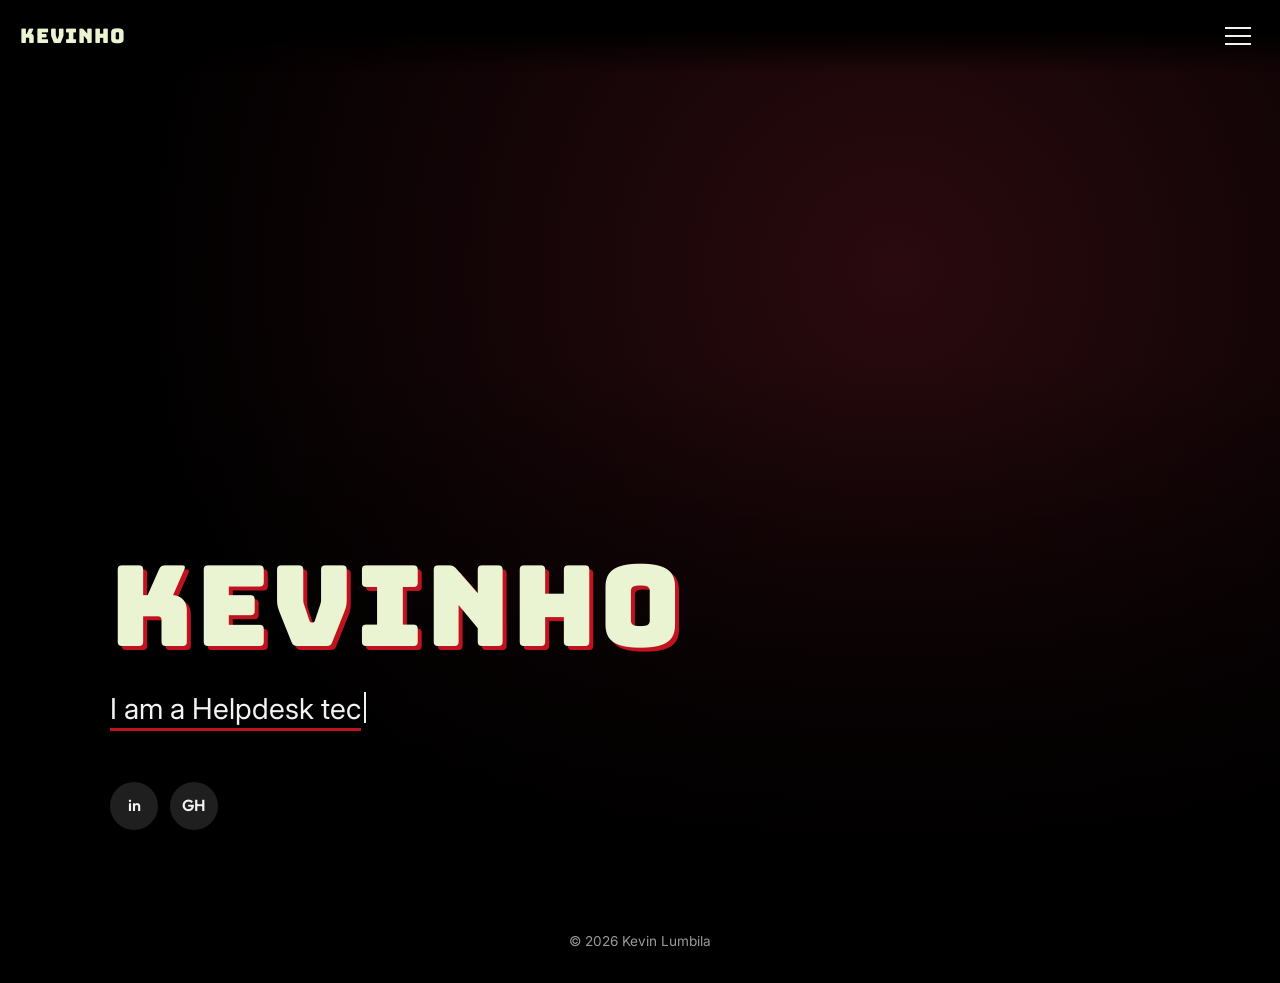
==== index.html @ be84dbb2 "Add K3Tel brand story and gallery" ====
<!DOCTYPE html>
<html lang="en">
<head>
<meta charset="utf-8">
<meta name="viewport" content="width=device-width, initial-scale=1, viewport-fit=cover">
<title>Kevinho — Portfolio</title>
<link rel="preconnect" href="https://fonts.googleapis.com">
<link href="https://fonts.googleapis.com/css2?family=Bungee&family=Outfit:wght@400;600;800&family=Inter:wght@400;500&display=swap" rel="stylesheet">
<style>
:root{--bg:#000;--panel:#1a1a1a;--line:#2a2a2a;--text:#f2f2f2;--mute:#9a9a9a;--red:#c1121f;--dark-red:#7a0c13;--cream:#eaf4d3;
--head:'Outfit','Helvetica Neue',Arial,sans-serif;--name:'Bungee','Outfit',sans-serif;--body:'Inter',-apple-system,'Segoe UI',Arial,sans-serif}
*{box-sizing:border-box;margin:0;padding:0}
html{scroll-behavior:smooth}
body{background:var(--bg);color:var(--text);font-family:var(--body);line-height:1.7;min-height:100vh}
a{color:inherit;text-decoration:none}
header{position:fixed;top:0;left:0;right:0;z-index:20;display:flex;justify-content:space-between;align-items:center;padding:calc(14px + env(safe-area-inset-top,0px)) 20px 14px;background:linear-gradient(#000 40%,transparent)}
.logo{font-family:var(--name);font-weight:400;font-size:1.25rem;letter-spacing:.04em;color:var(--cream)}
.logo b{color:var(--red)}
#burger{background:none;border:0;color:var(--text);width:44px;height:44px;cursor:pointer}
#burger span{display:block;width:26px;height:2px;background:currentColor;margin:6px auto;transition:.2s}
#burger.open span:nth-child(1){transform:translateY(8px) rotate(45deg)}
#burger.open span:nth-child(2){opacity:0}
#burger.open span:nth-child(3){transform:translateY(-8px) rotate(-45deg)}
nav{position:fixed;top:calc(72px + env(safe-area-inset-top,0px));right:20px;z-index:20;background:var(--panel);border:1px solid var(--line);border-radius:12px;padding:10px 0;min-width:210px;display:none}
nav.open{display:block}
nav a{display:block;padding:12px 28px;font-family:var(--head);font-size:1.1rem}
nav a.on{color:#e5173f}
nav a:focus-visible,#burger:focus-visible,.card:focus-visible,.btn:focus-visible{outline:2px solid var(--cream);outline-offset:3px}
main{display:none;padding:calc(110px + env(safe-area-inset-top,0px)) 20px 80px;max-width:1100px;margin:0 auto}
main.on{display:block}
#home{max-width:none;padding:0;min-height:100vh;position:relative;overflow:hidden;background:radial-gradient(circle at 70% 30%,#2a0a0e,#000 70%)}
#home.on{display:flex;align-items:flex-end}
#home .bg{position:absolute;inset:0;background:url(images/hero.jpg) center/cover;filter:grayscale(1) contrast(1.1);opacity:.55}
#home .shade{position:absolute;inset:0;background:linear-gradient(transparent 40%,#000 100%)}
.hero{position:relative;padding:0 20px calc(70px + env(safe-area-inset-bottom,0px));width:100%;max-width:1100px;margin:0 auto}
.hero h1{font-family:var(--name);font-weight:400;font-size:clamp(2.7rem,12vw,7rem);line-height:1.08;color:var(--cream);letter-spacing:.02em;text-shadow:4px 4px 0 var(--red)}
.type{font-size:clamp(1.1rem,3.4vw,1.8rem);margin-top:18px;min-height:2.6em}
.type span{border-bottom:3px solid var(--red);padding-bottom:2px}
.type i{display:inline-block;width:2px;height:1.1em;background:var(--text);vertical-align:-.15em;margin-left:3px;animation:blink 1s steps(1) infinite}
@keyframes blink{50%{opacity:0}}
.social{display:flex;gap:12px;margin-top:22px}
.social a{width:48px;height:48px;border-radius:50%;background:rgba(255,255,255,.12);display:grid;place-items:center;font-family:var(--head);font-weight:600}
.social a:hover{background:var(--red)}
h2.t{font-family:var(--head);font-weight:800;font-size:clamp(2.2rem,7vw,3.6rem);line-height:1.1}
h2.t::after{content:"";display:block;width:60px;height:5px;background:var(--dark-red);margin:14px 0 40px}
#about p{color:#cfcfcf;font-size:1.05rem;margin-bottom:22px;max-width:70ch}
.chips{display:flex;flex-wrap:wrap;gap:10px;margin-top:30px}
.chips span{border:1px solid var(--line);background:var(--panel);padding:6px 14px;border-radius:99px;font-size:.9rem}
.cert{margin-top:36px;border-left:4px solid var(--dark-red);background:var(--panel);padding:18px 22px;max-width:70ch}
.cert small{color:var(--mute)}
.grid{display:grid;grid-template-columns:repeat(auto-fill,minmax(290px,1fr));gap:34px}
.card{display:block;cursor:pointer;background:none;border:0;color:inherit;text-align:left;font:inherit}
.card .img{border-radius:28px;overflow:hidden;aspect-ratio:1;background:var(--panel)}
.card .img svg,.card .img img{width:100%;height:100%;display:block;object-fit:cover;transition:transform .35s}
.card:hover .img svg,.card:hover .img img{transform:scale(1.05)}
.card .img img.k3tel-logo{object-fit:contain;background:#111;padding:18px}
.card h3{font-family:var(--head);font-size:1.25rem;margin-top:14px;text-transform:uppercase;letter-spacing:.02em}
.card small{color:var(--mute)}
.back{color:var(--mute);letter-spacing:.12em;text-transform:uppercase;font-size:.9rem;display:inline-block;margin-bottom:28px;cursor:pointer;background:none;border:0;font-family:var(--body)}
.back:hover{color:var(--text)}
.info{background:var(--panel);border-left:6px solid var(--dark-red);padding:30px 34px;margin:34px 0;max-width:640px}
.info h4{color:var(--dark-red);letter-spacing:.18em;font-size:.85rem;margin-bottom:18px}
.info dt{color:var(--mute);letter-spacing:.12em;font-size:.8rem;text-transform:uppercase;margin-top:16px}
.info dd{font-size:1.1rem;font-weight:500;padding-bottom:14px;border-bottom:1px solid var(--line)}
.info dd:last-child{border:0}
.detail h3{font-family:var(--head);font-size:1.6rem;margin:20px 0 14px;max-width:30ch;line-height:1.25}
.detail p{color:#cfcfcf;max-width:70ch;margin-bottom:18px}
.cover{border-radius:28px;overflow:hidden;max-width:560px;aspect-ratio:1}
.cover svg,.cover img{width:100%;height:100%;display:block;object-fit:contain}
.btn{display:inline-block;background:var(--red);color:#fff;padding:13px 26px;border-radius:99px;font-weight:500;margin:10px 12px 0 0}
.btn.ghost{background:none;border:1px solid var(--mute)}
.gal{display:grid;grid-template-columns:repeat(auto-fill,minmax(280px,1fr));gap:20px;margin-top:20px}
.gal img{width:100%;display:block;border-radius:6px}
.empty{border:1px dashed var(--line);padding:34px;color:var(--mute);border-radius:12px;max-width:60ch}
.empty code{color:var(--cream)}
iframe{width:100%;height:80vh;border:1px solid var(--line);border-radius:8px;background:#fff;margin-top:20px}
footer{text-align:center;color:var(--mute);font-size:.85rem;padding:30px 20px calc(30px + env(safe-area-inset-bottom,0px))}
@media(prefers-reduced-motion:reduce){*{animation:none!important;transition:none!important}html{scroll-behavior:auto}}
</style>
</head>
<body>
<header><a class="logo" href="#home" aria-label="Kevinho home">Kevinho</a><button id="burger" aria-label="Menu" aria-expanded="false"><span></span><span></span><span></span></button></header>
<nav id="nav"><a href="#home">Home</a><a href="#about">About</a><a href="#portfolio">Portfolio</a><a href="#photography">Photography</a><a href="#resume">Resume</a></nav>

<main id="home">
 <div class="bg"></div><div class="shade"></div>
 <div class="hero">
  <h1>Kevinho</h1>
  <div class="type" aria-live="off"><span id="typed"></span><i></i></div>
  <div class="social">
   <a href="https://www.linkedin.com/in/kevin-lumbila-43312b387" aria-label="LinkedIn" target="_blank" rel="noopener">in</a>
   <a href="https://github.com/lumbilak65-sketch" aria-label="GitHub" target="_blank" rel="noopener">GH</a>
  </div>
 </div>
</main>

<main id="about">
 <h2 class="t">About</h2>
 <p>I'm an IT support professional with nearly three years of Tier 1 and Tier 2 experience helping users in person and remotely. I troubleshoot hardware, software, accounts, access, connectivity, and cloud applications, and I know when to document clearly and escalate complex issues.</p>
 <p>I've supported teams in busy service environments using ticketing tools such as ServiceNow, Zendesk, and Jira. My experience also includes Windows and macOS support, identity and access tools, device management, onboarding and offboarding, asset tracking, and security-conscious support practices.</p>
 <p>My background in graphic design has played a major role in how I approach technology, development, and problem-solving. I built my own clothing brand by creating and applying graphic design concepts, which strengthened my creativity, attention to detail, and understanding of visual communication.</p>
 <p>I also apply those design principles in IT support by understanding the user’s perspective, identifying their needs, and finding solutions that are not only technically effective but also simple and intuitive to use. This combination of graphic design and IT experience allows me to bridge the gap between technology and user experience, creating solutions that are both functional and user-friendly.</p>
 <div class="cert"><strong>AWS Certified CloudOps Engineer – Associate</strong><br><small>Amazon Web Services · Issued August 2026 · Expires August 2029</small></div>
 <div class="chips"><span>ServiceNow</span><span>Zendesk</span><span>Jira</span><span>Okta</span><span>Entra ID</span><span>Jamf / Intune</span><span>AWS</span><span>Python</span><span>Terraform</span><span>GitHub Actions</span><span>Graphic design</span><span>Photography</span></div>
</main>

<main id="portfolio"></main>
<main id="photography"></main>
<main id="resume"></main>
<footer>© 2026 Kevin Lumbila</footer>

<script>
/* ===== EDIT ME: photos and resume ===== */
const PHOTOS=[];            // e.g. ["images/photography/1.jpg","images/photography/2.jpg"]
const DESIGNS=["images/k3tel/IMG_1274.JPG","images/k3tel/IMG_2300.jpg","images/k3tel/IMG_2382.jpg","images/k3tel/IMG_0825.JPG","images/k3tel/IMG_0841.jpg","images/k3tel/IMG_0819 2.jpg","images/k3tel/IMG_2301.jpg","images/k3tel/k3tel-campaign.jpg","images/k3tel/k3tel-jersey-concept.jpg","images/k3tel/k3tel-collection-board.jpg"];
const ZAIRE_JERSEYS=["images/generation-zaire/IMG_9713.JPG","images/generation-zaire/IMG_9715.JPG","images/generation-zaire/IMG_0539.JPG","images/generation-zaire/IMG_3036.jpg","images/generation-zaire/IMG_0543.JPG","images/generation-zaire/IMG_0538.JPG","images/generation-zaire/A0549730-D642-46F8-A8A9-ED2E3CF4B0E2.jpg","images/generation-zaire/IMG_3086.jpg","images/generation-zaire/IMG_9605.jpg"];
const RESUME="resume.pdf";  // upload your resume to the same folder with this name
const GH="https://github.com/lumbilak65-sketch";
/* ====================================== */

const S=(c,inner)=>`<svg viewBox="0 0 400 400" xmlns="http://www.w3.org/2000/svg" role="img"><rect width="400" height="400" fill="${c}"/>${inner}</svg>`;
const covers={
helpdesk:S('#0d1b2a',`<g fill="#1b2f47" stroke="#4aa3ff" stroke-width="3"><rect x="70" y="80" width="260" height="70" rx="12"/><rect x="70" y="170" width="260" height="70" rx="12"/><rect x="70" y="260" width="260" height="70" rx="12"/></g><g fill="#4aa3ff"><circle cx="105" cy="115" r="12"/><rect x="135" y="105" width="120" height="8" rx="4"/><rect x="135" y="122" width="80" height="6" rx="3"/><circle cx="105" cy="205" r="12" fill="#ffb703"/><rect x="135" y="195" width="140" height="8" rx="4"/><circle cx="105" cy="295" r="12" fill="#3ddc97"/><rect x="135" y="285" width="100" height="8" rx="4"/></g><path d="M297 295l8 8 16-18" stroke="#3ddc97" stroke-width="6" fill="none"/>`),
monitor:S('#14091a',`<path d="M0 220h110l25-90 40 170 35-120 25 40h165" stroke="#ff4d6d" stroke-width="6" fill="none"/><g stroke="#3a2046" stroke-width="2"><path d="M0 100h400M0 200h400M0 300h400M100 0v400M200 0v400M300 0v400"/></g><circle cx="320" cy="90" r="30" fill="#ff4d6d"/><path d="M320 72v22m0 8v2" stroke="#14091a" stroke-width="6"/>`),
cicd:S('#0b1f14',`<g stroke="#3ddc97" stroke-width="4" fill="#12301f"><circle cx="60" cy="200" r="30"/><circle cx="150" cy="200" r="30"/><circle cx="240" cy="200" r="30"/><circle cx="335" cy="200" r="30" fill="#3ddc97"/></g><path d="M90 200h30M180 200h30M270 200h35" stroke="#3ddc97" stroke-width="4"/><path d="M322 200l9 9 16-17" stroke="#0b1f14" stroke-width="5" fill="none"/><g fill="#3ddc97" opacity=".5"><rect x="50" y="270" width="300" height="10" rx="5"/><rect x="50" y="295" width="200" height="10" rx="5"/></g>`),
command:S('#1f0d0d',`<g fill="#ff7b00"><rect x="60" y="230" width="40" height="90"/><rect x="120" y="180" width="40" height="140"/><rect x="180" y="250" width="40" height="70"/><rect x="240" y="140" width="40" height="180"/><rect x="300" y="200" width="40" height="120" fill="#c1121f"/></g><path d="M200 40l50 80H150z" fill="none" stroke="#ffd166" stroke-width="6"/><path d="M200 66v28m0 10v2" stroke="#ffd166" stroke-width="6"/>`),
network:S('#0a1a1f',`<g stroke="#2ec4b6" stroke-width="3"><path d="M200 200L90 90M200 200l120-100M200 200L80 310M200 200l130 110"/></g><g fill="#2ec4b6"><circle cx="90" cy="90" r="22"/><circle cx="320" cy="100" r="22"/><circle cx="80" cy="310" r="22"/><circle cx="330" cy="310" r="22"/></g><circle cx="200" cy="200" r="34" fill="#eaf4d3"/><circle cx="200" cy="200" r="60" fill="none" stroke="#2ec4b6" stroke-dasharray="6 8" stroke-width="3"/>`),
cleaner:S('#16121f',`<rect x="80" y="120" width="240" height="170" rx="14" fill="#241c36" stroke="#9d7bff" stroke-width="4"/><path d="M80 130l120 90 120-90" stroke="#9d7bff" stroke-width="4" fill="none"/><path d="M300 60l55 20v50c0 40-30 62-55 74-25-12-55-34-55-74V80z" fill="#9d7bff"/><path d="M280 135l16 16 30-32" stroke="#16121f" stroke-width="6" fill="none"/>`),
k3tel:'<img class="k3tel-logo" src="images/k3tel/IMG_0830.PNG" alt="K3TEL Division logo">',
zaire:S('#063b8f',`<rect width="400" height="400" fill="#0877c9"/><path d="M-50 340L450 60" stroke="#f7d116" stroke-width="75"/><path d="M-50 320L450 40" stroke="#ce1024" stroke-width="42"/><path d="M84 48l15 37 40 3-31 25 10 39-34-22-34 22 10-39-31-25 40-3z" fill="#f7d116"/><text x="200" y="245" text-anchor="middle" font-family="Outfit,Arial,sans-serif" font-size="35" font-weight="800" fill="#fff">GENERATION</text><text x="200" y="292" text-anchor="middle" font-family="Outfit,Arial,sans-serif" font-size="44" font-weight="800" fill="#f7d116">ZAIRE</text>`)
};

const P=[
{id:'aws-it-help-desk-platform',title:'AWS IT Help Desk Platform',cover:'helpdesk',deliverables:'Cloud Architecture / Backend Automation',length:'2 Months',category:'Cloud / IT Support',head:'Serverless help desk for ticket creation, access control and observability',text:['A serverless IT help-desk platform designed for ticket creation and persistence, backend processing, access control, observability, health checks, and support workflow management.','Built to model how an IT organization can structure ticket handling, control access, troubleshoot cloud resources, and lay the groundwork for support automation.'],tech:'AWS Lambda · DynamoDB · IAM · CloudWatch · Python/boto3 · Terraform',repo:GH},
{id:'aws-cloud-monitoring-alerting',title:'AWS Cloud Monitoring & Alerting',cover:'monitor',deliverables:'Monitoring Pipeline / Alerting',length:'1 Month',category:'Cloud Operations',head:'Event-driven health checks that notify operators before users notice',text:['Event-driven CloudOps monitoring and alerting using scheduled events, Lambda health checks, CloudWatch visibility, and SNS notifications.','Demonstrates proactive cloud operations by detecting issues, improving visibility into system health, and notifying operators without relying only on manual checks.'],tech:'EventBridge · Lambda · SNS · CloudWatch · IAM · Terraform',repo:GH},
{id:'aws-serverless-ci-cd-pipeline',title:'AWS Serverless CI/CD Pipeline',cover:'cicd',deliverables:'CI/CD Workflow / Infrastructure as Code',length:'2 Weeks',category:'DevOps',head:'Automated tests and Terraform validation on every code change',text:['A continuous integration workflow that runs Python tests and validates Terraform configuration when code changes are pushed or reviewed.','Demonstrates repeatable DevOps practices that catch application and infrastructure problems before deployment and make cloud changes more consistent.'],tech:'GitHub Actions · Terraform · Python · AWS · Infrastructure as Code',repo:GH},
{id:'it-resilience-command-center',title:'IT Resilience Command Center',cover:'command',deliverables:'Web App / Incident Management',length:'3 Months',category:'Software Development',head:'Create, classify, assign, escalate and track incidents in one place',text:['A web-based IT operations and incident-management platform for creating, classifying, assigning, escalating, and tracking incidents, while supporting recovery and business continuity.','Built to apply incident-response and business-continuity concepts across detecting outages, coordinating recovery, documenting actions, and preventing repeat issues.'],tech:'Python · Flask · SQLite · HTML/CSS · GitHub',repo:GH},
{id:'network-troubleshooting-toolkit',title:'Network Troubleshooting Toolkit',cover:'network',deliverables:'Diagnostic Utility / Python Tool',length:'2 Weeks',category:'Networking / Automation',head:'First-line DNS, ping and TCP checks in one repeatable tool',text:['A cross-platform diagnostic utility for DNS and hostname resolution, ICMP/ping testing, TCP connectivity checks, and local hostname/IP information.','Designed to make first-line checks for common connectivity and DNS problems faster and more repeatable.'],tech:'Python · TCP/IP · DNS · ICMP · Network Diagnostics',repo:GH},
{id:'inbox-data-broker-cleaner',title:'Inbox & Data Broker Cleaner',cover:'cleaner',deliverables:'Python Automation / Privacy Tool',length:'1 Month',category:'Automation / Privacy',head:'A local tool that unsubscribes from senders and removes my data from brokers',text:['A personal Python project that runs locally, scans my email to find senders to unsubscribe from, and helps remove my information from data broker sites.','Built to cut inbox clutter and reduce my exposure online, while keeping my data on my own machine.'],tech:'Python · Email automation · Privacy',repo:GH},
{id:'k3tel-division',title:'K3TEL DIVISION',cover:'k3tel',deliverables:'Clothing Design / Brand Identity',length:'Ongoing',category:'Graphic Design / Fashion',head:'More than clothing. A legacy that lives on.',text:['K3tel Division is more than a clothing brand to me. It’s a piece of my story, built around a name that will always mean something to me.','Ketel was my father’s middle name. Since his passing, creating this brand has become my way of keeping a part of him alive and carrying his name into the future. Every design, every collection, and every idea represents something bigger than fashion.','The name carries a history, but what I build with it is the future. I want K3tel Division to represent individuality, creativity, and the courage to see things differently. I want people to wear something that stands for more than just how they look—something with a story behind it.','<strong>EST. 1975</strong> marks the year my father was born. It’s a reminder of where this all comes from and the legacy behind the name.','This is my way of turning something personal into something that can live beyond me. A name that once belonged to my father, now carried forward through my vision.','<strong>K3tel Division. Built from legacy. Made for the future.</strong>'],gallery:DESIGNS},
{id:'generation-zaire',title:'Generation Zaire',cover:'zaire',deliverables:'Jersey Design / Congolese Heritage',length:'Ongoing',category:'Fashion / Cultural Design',head:'A jersey collection created to celebrate Congo through design',text:['A tribute to Congo. A generation carrying its identity forward.','Generation Zaire was born out of a moment of pride. When the Democratic Republic of Congo secured its place at the World Cup for the second time in its history, I saw an opportunity to create something that went beyond football.','I wanted to celebrate where I come from, represent my culture, and contribute my own creativity to a moment that means so much to Congolese people around the world.','Every detail was designed by me, from the jerseys, colors, numbers, and lettering to the illustrations of the leopard, okapi, and peacock. Each symbol carries a connection to Congo’s identity, nature, and heritage.','For me, this collection is about more than supporting a national team. It’s about giving a new generation something to identify with, bringing our culture into fashion, and showing the world the beauty of Congolese creativity.','Generation Zaire is my way of putting that pride into something people can wear. A reminder of where we come from, what we represent, and what we carry into the future.','<strong>One country. One identity. A generation of pride.</strong>'],gallery:ZAIRE_JERSEYS}
];

const $=s=>document.querySelector(s);
const esc=t=>t;
function gridHTML(){return `<h2 class="t">Portfolio</h2><div class="grid">${P.map(p=>`<a class="card" href="#project-${p.id}"><div class="img">${covers[p.cover]}</div><h3>${p.title}</h3><small>${p.category}</small></a>`).join('')}</div>`}
function detailHTML(p){
 const g=p.gallery?(p.gallery.length?`<div class="gal">${p.gallery.map(s=>`<img src="${s}" alt="${p.title} design" loading="lazy">`).join('')}</div>`:`<div class="empty">Your designs will show here. Add images to <code>images/k3tel/</code> and list them in <code>DESIGNS</code> at the top of the script.</div>`):'';
 return `<a class="back" href="#portfolio">← Back to portfolio</a><h2 class="t">${p.title}</h2>
 <div class="info"><h4>PROJECT INFO</h4><dl><dt>Deliverables</dt><dd>${p.deliverables}</dd><dt>Project length</dt><dd>${p.length}</dd><dt>Category</dt><dd>${p.category}</dd></dl></div>
 <div class="detail"><div class="cover">${covers[p.cover]}</div><h3>${p.head}</h3>${p.text.map(t=>`<p>${t}</p>`).join('')}${p.tech?`<p><strong>Technologies:</strong> ${p.tech}</p><a class="btn" href="${p.repo}" target="_blank" rel="noopener">View on GitHub</a>`:''}${g}</div>`}
function photoHTML(){return `<h2 class="t">Photography</h2>`+(PHOTOS.length?`<div class="gal">${PHOTOS.map(s=>`<img src="${s}" alt="Photograph by Kevin Lumbila" loading="lazy">`).join('')}</div>`:`<div class="empty">Your photos will show here. Add images to <code>images/photography/</code> and list them in <code>PHOTOS</code> at the top of the script.</div>`)}
function resumeHTML(){return `<h2 class="t">Resume</h2><a class="btn" href="${RESUME}" download>Download resume</a><a class="btn ghost" href="${RESUME}" target="_blank" rel="noopener">Open in new tab</a><iframe src="${RESUME}" title="Kevin Lumbila resume"></iframe>`}

function route(){
 let h=(location.hash||'#home').slice(1),page=h,p=null;
 if(h.startsWith('project-')){p=P.find(x=>'project-'+x.id===h);page='portfolio'}
 if(!['home','about','portfolio','photography','resume'].includes(page))page='home';
 document.querySelectorAll('main').forEach(m=>m.classList.toggle('on',m.id===page));
 if(page==='portfolio')$('#portfolio').innerHTML=p?detailHTML(p):gridHTML();
 if(page==='photography')$('#photography').innerHTML=photoHTML();
 if(page==='resume'&&!$('#resume').innerHTML)$('#resume').innerHTML=resumeHTML();
 document.querySelectorAll('nav a').forEach(a=>a.classList.toggle('on',a.getAttribute('href')==='#'+page));
 $('#nav').classList.remove('open');$('#burger').classList.remove('open');$('#burger').setAttribute('aria-expanded','false');
 window.scrollTo(0,0);
}
addEventListener('hashchange',()=>route());
addEventListener('popstate',()=>route());
document.addEventListener('click',e=>{const a=e.target.closest('a[href^="#"]');if(!a)return;e.preventDefault();const h=a.getAttribute('href');try{history.pushState(null,'',h)}catch(x){}route(h)});
route();
$('#burger').onclick=e=>{const o=$('#nav').classList.toggle('open');e.currentTarget.classList.toggle('open',o);e.currentTarget.setAttribute('aria-expanded',o)};

/* typing effect */
const words=['I am a Helpdesk technician','I am a developer','I am a graphic designer','and a photographer'];
const el=$('#typed');
if(matchMedia('(prefers-reduced-motion:reduce)').matches){el.textContent=words.join(', ')}
else{let w=0,c=0,del=false;(function tick(){const t=words[w];el.textContent=t.slice(0,c);
 if(!del&&c<t.length){c++;setTimeout(tick,70)}
 else if(!del){del=true;setTimeout(tick,1400)}
 else if(c>0){c--;setTimeout(tick,35)}
 else{del=false;w=(w+1)%words.length;setTimeout(tick,300)}})()}
</script>
</body>
</html>
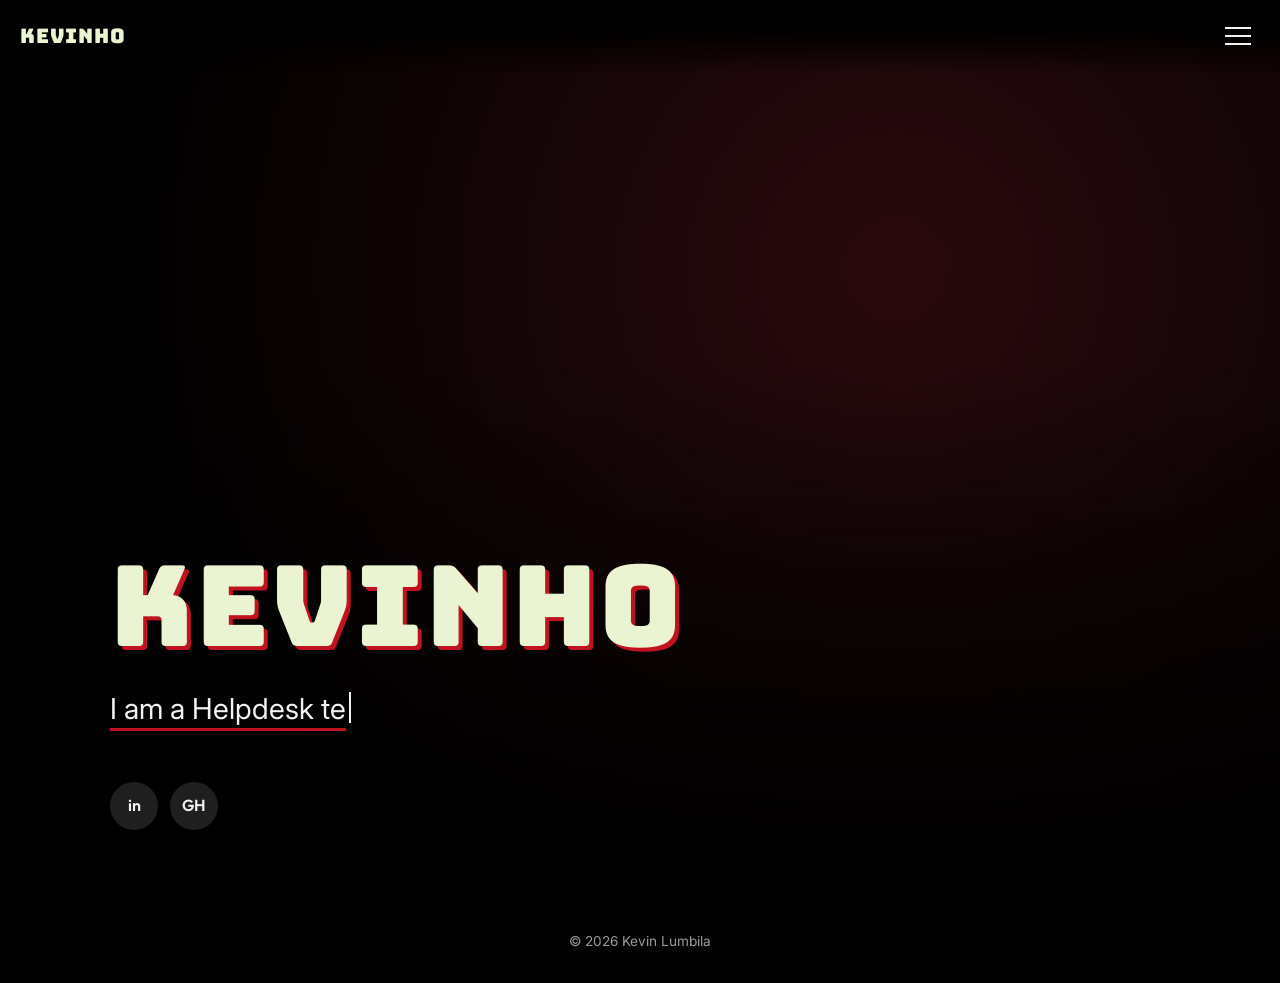
==== commit 3e9f9e8c: "Link runnable network toolkit and update portfolio description" ====
--- a/index.html
+++ b/index.html
@@ -81,7 +81,7 @@
 </head>
 <body>
 <header><a class="logo" href="#home" aria-label="Kevinho home">Kevinho</a><button id="burger" aria-label="Menu" aria-expanded="false"><span></span><span></span><span></span></button></header>
-<nav id="nav"><a href="#home">Home</a><a href="#about">About</a><a href="#portfolio">Portfolio</a><a href="#photography">Photography</a><a href="#resume">Resume</a></nav>
+<nav id="nav"><a href="#home">Home</a><a href="#about">About</a><a href="#portfolio">Portfolio</a><a href="#resume">Resume</a></nav>
 
 <main id="home">
  <div class="bg"></div><div class="shade"></div>
@@ -136,8 +136,8 @@
 {id:'aws-cloud-monitoring-alerting',title:'AWS Cloud Monitoring & Alerting',cover:'monitor',deliverables:'Monitoring Pipeline / Alerting',length:'1 Month',category:'Cloud Operations',head:'Event-driven health checks that notify operators before users notice',text:['Event-driven CloudOps monitoring and alerting using scheduled events, Lambda health checks, CloudWatch visibility, and SNS notifications.','Demonstrates proactive cloud operations by detecting issues, improving visibility into system health, and notifying operators without relying only on manual checks.'],tech:'EventBridge · Lambda · SNS · CloudWatch · IAM · Terraform',repo:GH},
 {id:'aws-serverless-ci-cd-pipeline',title:'AWS Serverless CI/CD Pipeline',cover:'cicd',deliverables:'CI/CD Workflow / Infrastructure as Code',length:'2 Weeks',category:'DevOps',head:'Automated tests and Terraform validation on every code change',text:['A continuous integration workflow that runs Python tests and validates Terraform configuration when code changes are pushed or reviewed.','Demonstrates repeatable DevOps practices that catch application and infrastructure problems before deployment and make cloud changes more consistent.'],tech:'GitHub Actions · Terraform · Python · AWS · Infrastructure as Code',repo:GH},
 {id:'it-resilience-command-center',title:'IT Resilience Command Center',cover:'command',deliverables:'Web App / Incident Management',length:'3 Months',category:'Software Development',head:'Create, classify, assign, escalate and track incidents in one place',text:['A web-based IT operations and incident-management platform for creating, classifying, assigning, escalating, and tracking incidents, while supporting recovery and business continuity.','Built to apply incident-response and business-continuity concepts across detecting outages, coordinating recovery, documenting actions, and preventing repeat issues.'],tech:'Python · Flask · SQLite · HTML/CSS · GitHub',repo:GH},
-{id:'network-troubleshooting-toolkit',title:'Network Troubleshooting Toolkit',cover:'network',deliverables:'Diagnostic Utility / Python Tool',length:'2 Weeks',category:'Networking / Automation',head:'First-line DNS, ping and TCP checks in one repeatable tool',text:['A cross-platform diagnostic utility for DNS and hostname resolution, ICMP/ping testing, TCP connectivity checks, and local hostname/IP information.','Designed to make first-line checks for common connectivity and DNS problems faster and more repeatable.'],tech:'Python · TCP/IP · DNS · ICMP · Network Diagnostics',repo:GH},
-{id:'inbox-data-broker-cleaner',title:'Inbox & Data Broker Cleaner',cover:'cleaner',deliverables:'Python Automation / Privacy Tool',length:'1 Month',category:'Automation / Privacy',head:'A local tool that unsubscribes from senders and removes my data from brokers',text:['A personal Python project that runs locally, scans my email to find senders to unsubscribe from, and helps remove my information from data broker sites.','Built to cut inbox clutter and reduce my exposure online, while keeping my data on my own machine.'],tech:'Python · Email automation · Privacy',repo:GH},
+{id:'network-troubleshooting-toolkit',title:'Network Troubleshooting Toolkit',cover:'network',deliverables:'Diagnostic Utility / Python Tool',length:'2 Weeks',category:'Networking / Automation',head:'Run quick DNS, ping, and TCP checks from a simple Python menu',text:['A beginner-friendly Python command-line tool for basic network troubleshooting. It checks DNS lookup, ping replies, TCP port reachability, your computer name, and local IPv4 address.','The quick check compares DNS, a ping, and an HTTPS connection to help narrow down where a connection problem may be. It does not change network settings or scan devices.'],tech:'Python · Sockets · DNS · ICMP · TCP/IP',repo:'https://github.com/lumbilak65-sketch/Kevin-Lumbila-s-PORTFOLIO/blob/main/projects/network-troubleshooting-toolkit/README.md'},
+{id:'inbox-data-broker-cleaner',title:'Inbox & Data Broker Cleaner',cover:'cleaner',deliverables:'Python Automation / Privacy Tool',length:'1 Month',category:'Automation / Privacy',head:'Local email summaries flag possible renewals, bills, and security alerts',text:['A local Python inbox tool that scans Gmail and iCloud sender details and short message previews, then creates on-device summaries to flag possible subscription renewals, bills, security notices, and delivery updates.','Includes unsubscribe links and a review-before-send email request. Email previews and summaries stay on my computer; unsubscribe requests are sent only after I review and confirm them. Data broker removal steps remain manual.'],tech:'Python · Flask · Gmail API · iCloud Mail · Local email analysis · Privacy',repo:'https://github.com/lumbilak65-sketch/Kevin-Lumbila-s-PORTFOLIO/blob/main/projects/inbox-data-broker-cleaner/README.md'},
 {id:'k3tel-division',title:'K3TEL DIVISION',cover:'k3tel',deliverables:'Clothing Design / Brand Identity',length:'Ongoing',category:'Graphic Design / Fashion',head:'More than clothing. A legacy that lives on.',text:['K3tel Division is more than a clothing brand to me. It’s a piece of my story, built around a name that will always mean something to me.','Ketel was my father’s middle name. Since his passing, creating this brand has become my way of keeping a part of him alive and carrying his name into the future. Every design, every collection, and every idea represents something bigger than fashion.','The name carries a history, but what I build with it is the future. I want K3tel Division to represent individuality, creativity, and the courage to see things differently. I want people to wear something that stands for more than just how they look—something with a story behind it.','<strong>EST. 1975</strong> marks the year my father was born. It’s a reminder of where this all comes from and the legacy behind the name.','This is my way of turning something personal into something that can live beyond me. A name that once belonged to my father, now carried forward through my vision.','<strong>K3tel Division. Built from legacy. Made for the future.</strong>'],gallery:DESIGNS},
 {id:'generation-zaire',title:'Generation Zaire',cover:'zaire',deliverables:'Jersey Design / Congolese Heritage',length:'Ongoing',category:'Fashion / Cultural Design',head:'A jersey collection created to celebrate Congo through design',text:['A tribute to Congo. A generation carrying its identity forward.','Generation Zaire was born out of a moment of pride. When the Democratic Republic of Congo secured its place at the World Cup for the second time in its history, I saw an opportunity to create something that went beyond football.','I wanted to celebrate where I come from, represent my culture, and contribute my own creativity to a moment that means so much to Congolese people around the world.','Every detail was designed by me, from the jerseys, colors, numbers, and lettering to the illustrations of the leopard, okapi, and peacock. Each symbol carries a connection to Congo’s identity, nature, and heritage.','For me, this collection is about more than supporting a national team. It’s about giving a new generation something to identify with, bringing our culture into fashion, and showing the world the beauty of Congolese creativity.','Generation Zaire is my way of putting that pride into something people can wear. A reminder of where we come from, what we represent, and what we carry into the future.','<strong>One country. One identity. A generation of pride.</strong>'],gallery:ZAIRE_JERSEYS}
 ];
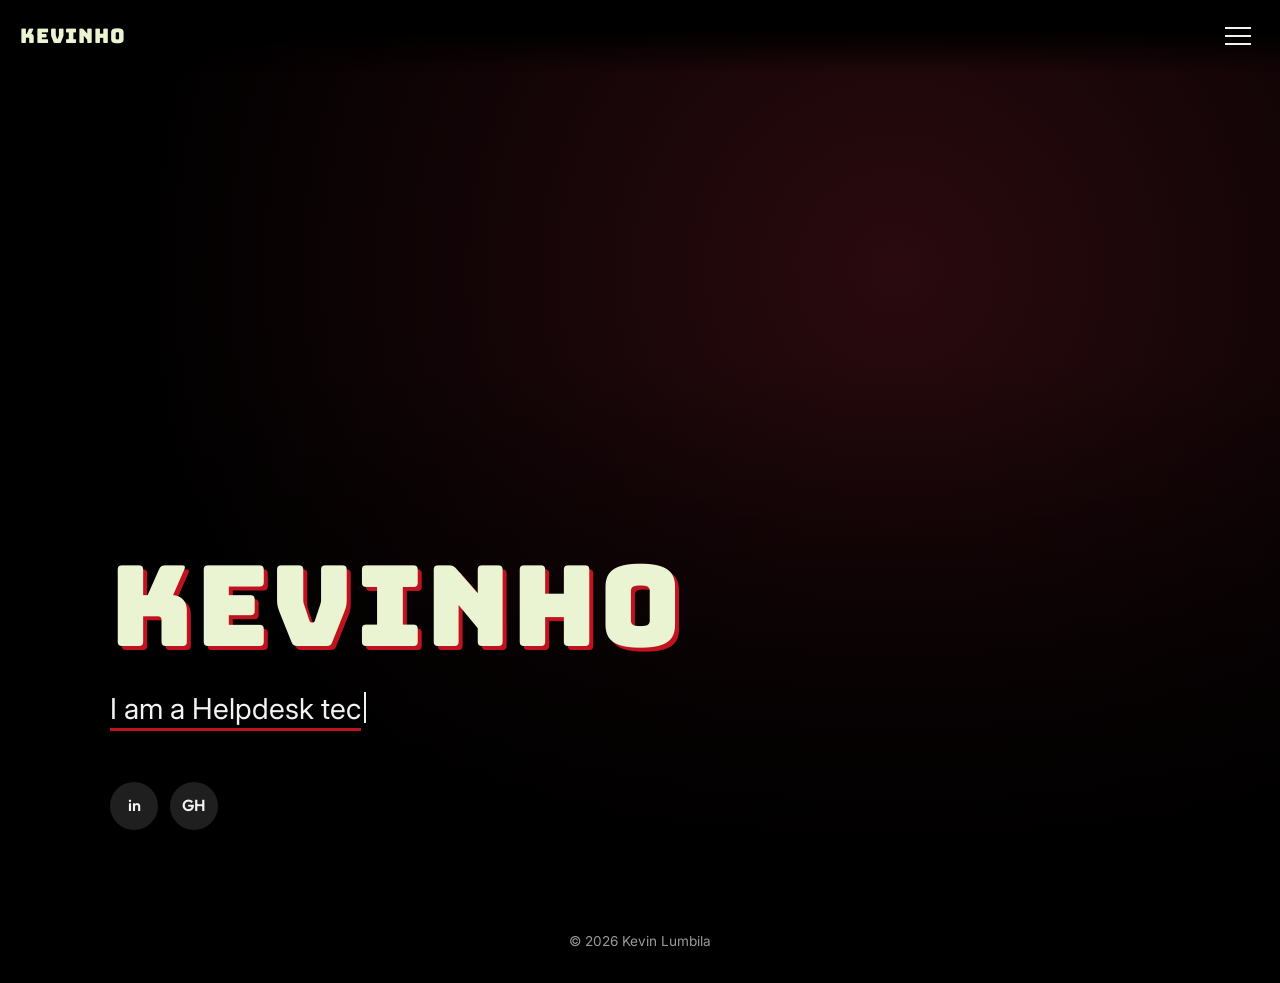
==== commit f31c499a: "Feature K3TEL storefront on portfolio project page" ====
--- a/index.html
+++ b/index.html
@@ -138,7 +138,7 @@
 {id:'it-resilience-command-center',title:'IT Resilience Command Center',cover:'command',deliverables:'Web App / Incident Management',length:'3 Months',category:'Software Development',head:'Create, classify, assign, escalate and track incidents in one place',text:['A web-based IT operations and incident-management platform for creating, classifying, assigning, escalating, and tracking incidents, while supporting recovery and business continuity.','Built to apply incident-response and business-continuity concepts across detecting outages, coordinating recovery, documenting actions, and preventing repeat issues.'],tech:'Python · Flask · SQLite · HTML/CSS · GitHub',repo:GH},
 {id:'network-troubleshooting-toolkit',title:'Network Troubleshooting Toolkit',cover:'network',deliverables:'Diagnostic Utility / Python Tool',length:'2 Weeks',category:'Networking / Automation',head:'Run quick DNS, ping, and TCP checks from a simple Python menu',text:['A beginner-friendly Python command-line tool for basic network troubleshooting. It checks DNS lookup, ping replies, TCP port reachability, your computer name, and local IPv4 address.','The quick check compares DNS, a ping, and an HTTPS connection to help narrow down where a connection problem may be. It does not change network settings or scan devices.'],tech:'Python · Sockets · DNS · ICMP · TCP/IP',repo:'https://github.com/lumbilak65-sketch/Kevin-Lumbila-s-PORTFOLIO/blob/main/projects/network-troubleshooting-toolkit/README.md'},
 {id:'inbox-data-broker-cleaner',title:'Inbox & Data Broker Cleaner',cover:'cleaner',deliverables:'Python Automation / Privacy Tool',length:'1 Month',category:'Automation / Privacy',head:'Local email summaries flag possible renewals, bills, and security alerts',text:['A local Python inbox tool that scans Gmail and iCloud sender details and short message previews, then creates on-device summaries to flag possible subscription renewals, bills, security notices, and delivery updates.','Includes unsubscribe links and a review-before-send email request. Email previews and summaries stay on my computer; unsubscribe requests are sent only after I review and confirm them. Data broker removal steps remain manual.'],tech:'Python · Flask · Gmail API · iCloud Mail · Local email analysis · Privacy',repo:'https://github.com/lumbilak65-sketch/Kevin-Lumbila-s-PORTFOLIO/blob/main/projects/inbox-data-broker-cleaner/README.md'},
-{id:'k3tel-division',title:'K3TEL DIVISION',cover:'k3tel',deliverables:'Clothing Design / Brand Identity',length:'Ongoing',category:'Graphic Design / Fashion',head:'More than clothing. A legacy that lives on.',text:['K3tel Division is more than a clothing brand to me. It’s a piece of my story, built around a name that will always mean something to me.','Ketel was my father’s middle name. Since his passing, creating this brand has become my way of keeping a part of him alive and carrying his name into the future. Every design, every collection, and every idea represents something bigger than fashion.','The name carries a history, but what I build with it is the future. I want K3tel Division to represent individuality, creativity, and the courage to see things differently. I want people to wear something that stands for more than just how they look—something with a story behind it.','<strong>EST. 1975</strong> marks the year my father was born. It’s a reminder of where this all comes from and the legacy behind the name.','This is my way of turning something personal into something that can live beyond me. A name that once belonged to my father, now carried forward through my vision.','<strong>K3tel Division. Built from legacy. Made for the future.</strong>'],gallery:DESIGNS},
+{id:'k3tel-division',title:'K3TEL DIVISION',cover:'k3tel',deliverables:'Clothing Design / Brand Identity / Storefront Website',length:'Ongoing',category:'Fashion / Brand Identity / Web Design',head:'More than clothing. A legacy that lives on.',text:['K3tel Division is more than a clothing brand to me. It’s a piece of my story, built around a name that will always mean something to me.','Ketel was my father’s middle name. Since his passing, creating this brand has become my way of keeping a part of him alive and carrying his name into the future. Every design, every collection, and every idea represents something bigger than fashion.','The name carries a history, but what I build with it is the future. I want K3tel Division to represent individuality, creativity, and the courage to see things differently. I want people to wear something that stands for more than just how they look—something with a story behind it.','<strong>EST. 1975</strong> marks the year my father was born. It’s a reminder of where this all comes from and the legacy behind the name.','This is my way of turning something personal into something that can live beyond me. A name that once belonged to my father, now carried forward through my vision.','<strong>K3tel Division. Built from legacy. Made for the future.</strong>','The K3TEL storefront brings the brand identity online through campaign photography, a filterable collection, product galleries, and a preview shopping bag. The site is in pre-launch mode; pricing, sizing, and checkout are coming soon.'],website:'projects/k3tel-division/',gallery:DESIGNS},
 {id:'generation-zaire',title:'Generation Zaire',cover:'zaire',deliverables:'Jersey Design / Congolese Heritage',length:'Ongoing',category:'Fashion / Cultural Design',head:'A jersey collection created to celebrate Congo through design',text:['A tribute to Congo. A generation carrying its identity forward.','Generation Zaire was born out of a moment of pride. When the Democratic Republic of Congo secured its place at the World Cup for the second time in its history, I saw an opportunity to create something that went beyond football.','I wanted to celebrate where I come from, represent my culture, and contribute my own creativity to a moment that means so much to Congolese people around the world.','Every detail was designed by me, from the jerseys, colors, numbers, and lettering to the illustrations of the leopard, okapi, and peacock. Each symbol carries a connection to Congo’s identity, nature, and heritage.','For me, this collection is about more than supporting a national team. It’s about giving a new generation something to identify with, bringing our culture into fashion, and showing the world the beauty of Congolese creativity.','Generation Zaire is my way of putting that pride into something people can wear. A reminder of where we come from, what we represent, and what we carry into the future.','<strong>One country. One identity. A generation of pride.</strong>'],gallery:ZAIRE_JERSEYS}
 ];
 
@@ -149,7 +149,7 @@
  const g=p.gallery?(p.gallery.length?`<div class="gal">${p.gallery.map(s=>`<img src="${s}" alt="${p.title} design" loading="lazy">`).join('')}</div>`:`<div class="empty">Your designs will show here. Add images to <code>images/k3tel/</code> and list them in <code>DESIGNS</code> at the top of the script.</div>`):'';
  return `<a class="back" href="#portfolio">← Back to portfolio</a><h2 class="t">${p.title}</h2>
  <div class="info"><h4>PROJECT INFO</h4><dl><dt>Deliverables</dt><dd>${p.deliverables}</dd><dt>Project length</dt><dd>${p.length}</dd><dt>Category</dt><dd>${p.category}</dd></dl></div>
- <div class="detail"><div class="cover">${covers[p.cover]}</div><h3>${p.head}</h3>${p.text.map(t=>`<p>${t}</p>`).join('')}${p.tech?`<p><strong>Technologies:</strong> ${p.tech}</p><a class="btn" href="${p.repo}" target="_blank" rel="noopener">View on GitHub</a>`:''}${g}</div>`}
+ <div class="detail"><div class="cover">${covers[p.cover]}</div><h3>${p.head}</h3>${p.text.map(t=>`<p>${t}</p>`).join('')}${p.tech?`<p><strong>Technologies:</strong> ${p.tech}</p><a class="btn" href="${p.repo}" target="_blank" rel="noopener">View on GitHub</a>`:''}${p.website?`<a class="btn" href="${p.website}" target="_blank" rel="noopener">Explore K3TEL Storefront ↗</a><p style="margin-top:16px"><small>Pre-launch preview · Orders and payments are not yet open.</small></p>`:''}${g}</div>`}
 function photoHTML(){return `<h2 class="t">Photography</h2>`+(PHOTOS.length?`<div class="gal">${PHOTOS.map(s=>`<img src="${s}" alt="Photograph by Kevin Lumbila" loading="lazy">`).join('')}</div>`:`<div class="empty">Your photos will show here. Add images to <code>images/photography/</code> and list them in <code>PHOTOS</code> at the top of the script.</div>`)}
 function resumeHTML(){return `<h2 class="t">Resume</h2><a class="btn" href="${RESUME}" download>Download resume</a><a class="btn ghost" href="${RESUME}" target="_blank" rel="noopener">Open in new tab</a><iframe src="${RESUME}" title="Kevin Lumbila resume"></iframe>`}
 
